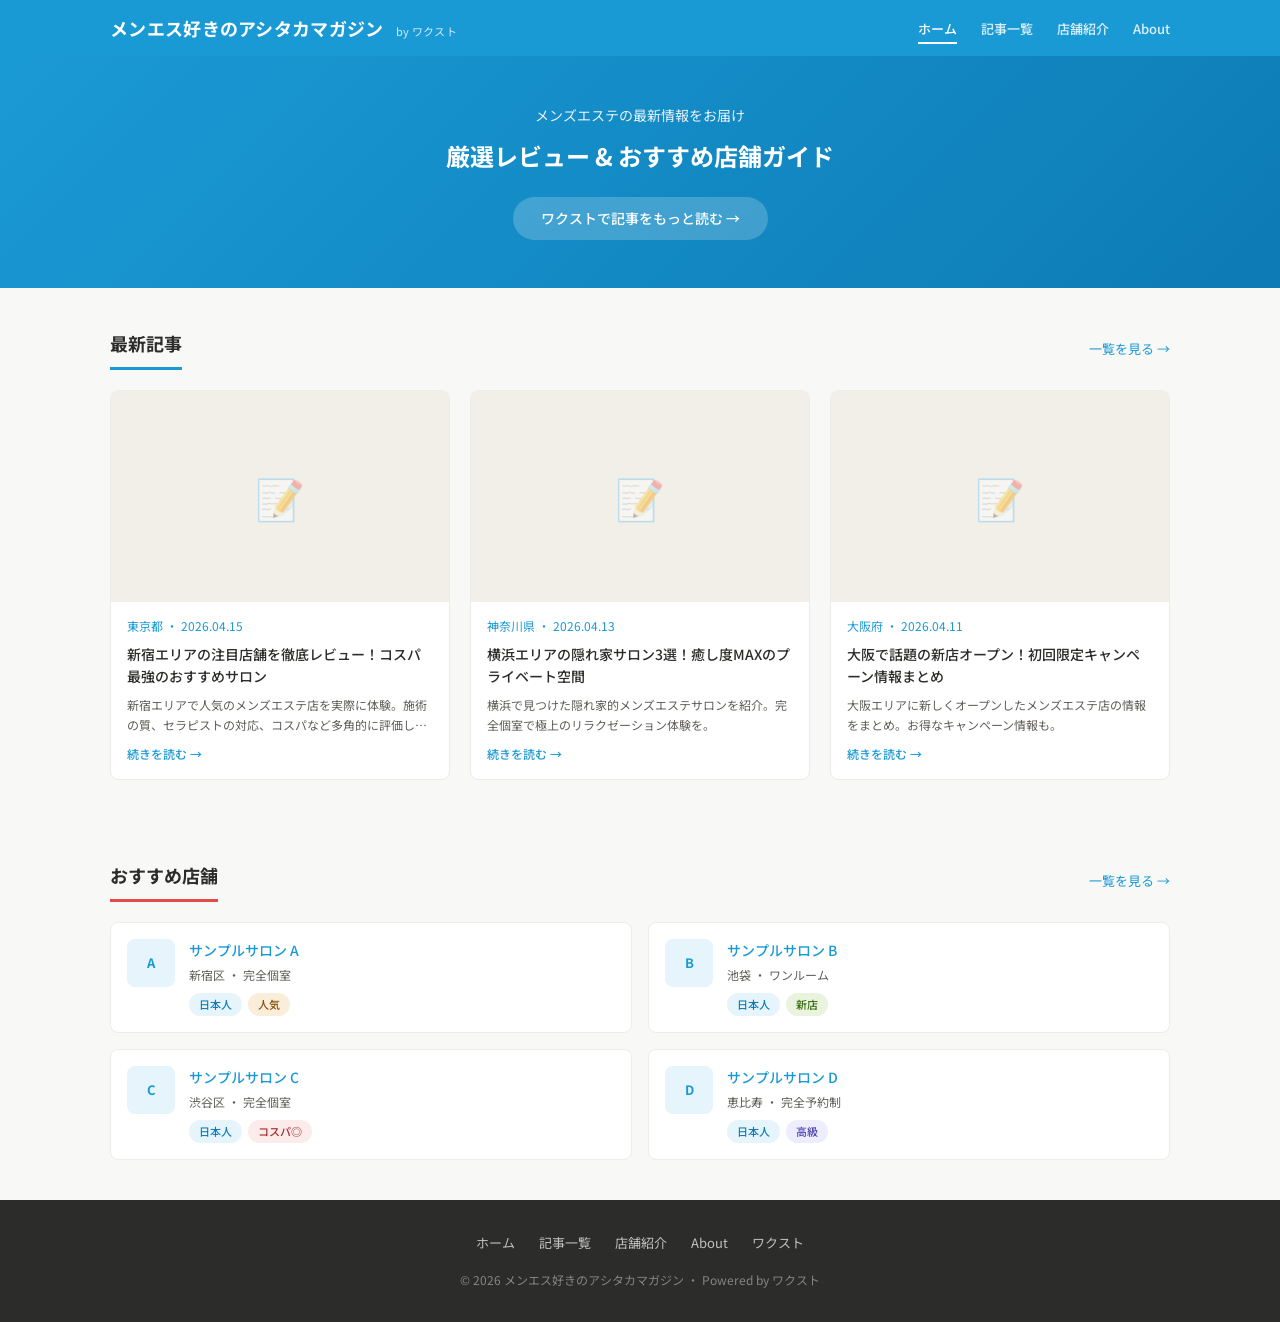
==== index.html @ fc57c589 "Initial commit" ====
<!DOCTYPE html>
<html lang="ja">
<head>
  <meta charset="UTF-8">
  <meta name="viewport" content="width=device-width, initial-scale=1.0">
  <title>メンエス好きのアシタカマガジン | メンズエステ情報メディア</title>
  <meta name="description" content="メンズエステの最新情報、厳選レビュー、おすすめ店舗ガイドをお届け。ワクスト公式メディア。">
  <link rel="stylesheet" href="/css/style.css">
  <link rel="canonical" href="https://menesthe-ashitaka.com/">
  <!-- OGP -->
  <meta property="og:title" content="メンエス好きのアシタカマガジン">
  <meta property="og:description" content="メンズエステの最新情報、厳選レビュー、おすすめ店舗ガイドをお届け。">
  <meta property="og:url" content="https://menesthe-ashitaka.com/">
  <meta property="og:type" content="website">
  <meta property="og:site_name" content="メンエス好きのアシタカマガジン">
  <meta name="twitter:card" content="summary_large_image">
</head>
<body>

  <!-- HEADER -->
  <header class="site-header">
    <div class="header-inner">
      <a href="/" class="site-logo">
        メンエス好きのアシタカマガジン
        <small>by ワクスト</small>
      </a>
      <button class="mobile-menu-btn" onclick="toggleMenu()" aria-label="メニュー">☰</button>
      <nav>
        <ul class="site-nav" id="siteNav">
          <li><a href="/" class="active">ホーム</a></li>
          <li><a href="/articles/">記事一覧</a></li>
          <li><a href="/shops/">店舗紹介</a></li>
          <li><a href="/about/">About</a></li>
        </ul>
      </nav>
    </div>
  </header>

  <!-- HERO -->
  <section class="hero">
    <p class="hero-subtitle">メンズエステの最新情報をお届け</p>
    <h1 class="hero-title">厳選レビュー &amp; おすすめ店舗ガイド</h1>
    <a href="https://wakust.com/user/ryu-1992/" class="hero-cta" target="_blank" rel="noopener">
      ワクストで記事をもっと読む →
    </a>
  </section>

  <!-- LATEST ARTICLES -->
  <main class="container">
    <section class="section">
      <div class="section-header">
        <h2 class="section-title">最新記事</h2>
        <a href="/articles/" class="section-more">一覧を見る →</a>
      </div>
      <div class="articles-grid" id="latestArticles">
        <!-- 記事カードはJSで動的生成 or 静的ビルド時に挿入 -->
        <div class="article-card">
          <div class="article-thumb">
            <span class="placeholder">📝</span>
          </div>
          <div class="article-body">
            <div class="article-meta">東京都 ・ 2026.04.15</div>
            <h3 class="article-title">新宿エリアの注目店舗を徹底レビュー！コスパ最強のおすすめサロン</h3>
            <p class="article-excerpt">新宿エリアで人気のメンズエステ店を実際に体験。施術の質、セラピストの対応、コスパなど多角的に評価しました。</p>
            <a href="#" class="article-read-more">続きを読む →</a>
          </div>
        </div>

        <div class="article-card">
          <div class="article-thumb">
            <span class="placeholder">📝</span>
          </div>
          <div class="article-body">
            <div class="article-meta">神奈川県 ・ 2026.04.13</div>
            <h3 class="article-title">横浜エリアの隠れ家サロン3選！癒し度MAXのプライベート空間</h3>
            <p class="article-excerpt">横浜で見つけた隠れ家的メンズエステサロンを紹介。完全個室で極上のリラクゼーション体験を。</p>
            <a href="#" class="article-read-more">続きを読む →</a>
          </div>
        </div>

        <div class="article-card">
          <div class="article-thumb">
            <span class="placeholder">📝</span>
          </div>
          <div class="article-body">
            <div class="article-meta">大阪府 ・ 2026.04.11</div>
            <h3 class="article-title">大阪で話題の新店オープン！初回限定キャンペーン情報まとめ</h3>
            <p class="article-excerpt">大阪エリアに新しくオープンしたメンズエステ店の情報をまとめ。お得なキャンペーン情報も。</p>
            <a href="#" class="article-read-more">続きを読む →</a>
          </div>
        </div>
      </div>
    </section>

    <!-- RECOMMENDED SHOPS -->
    <section class="section">
      <div class="section-header">
        <h2 class="section-title red">おすすめ店舗</h2>
        <a href="/shops/" class="section-more">一覧を見る →</a>
      </div>
      <div class="shops-grid" id="recommendedShops">
        <a href="#" class="shop-card">
          <div class="shop-icon">A</div>
          <div class="shop-info">
            <h3>サンプルサロン A</h3>
            <p class="shop-location">新宿区 ・ 完全個室</p>
            <div class="shop-tags">
              <span class="tag blue">日本人</span>
              <span class="tag amber">人気</span>
            </div>
          </div>
        </a>

        <a href="#" class="shop-card">
          <div class="shop-icon">B</div>
          <div class="shop-info">
            <h3>サンプルサロン B</h3>
            <p class="shop-location">池袋 ・ ワンルーム</p>
            <div class="shop-tags">
              <span class="tag blue">日本人</span>
              <span class="tag green">新店</span>
            </div>
          </div>
        </a>

        <a href="#" class="shop-card">
          <div class="shop-icon">C</div>
          <div class="shop-info">
            <h3>サンプルサロン C</h3>
            <p class="shop-location">渋谷区 ・ 完全個室</p>
            <div class="shop-tags">
              <span class="tag blue">日本人</span>
              <span class="tag red">コスパ◎</span>
            </div>
          </div>
        </a>

        <a href="#" class="shop-card">
          <div class="shop-icon">D</div>
          <div class="shop-info">
            <h3>サンプルサロン D</h3>
            <p class="shop-location">恵比寿 ・ 完全予約制</p>
            <div class="shop-tags">
              <span class="tag blue">日本人</span>
              <span class="tag purple">高級</span>
            </div>
          </div>
        </a>
      </div>
    </section>
  </main>

  <!-- FOOTER -->
  <footer class="site-footer">
    <ul class="footer-links">
      <li><a href="/">ホーム</a></li>
      <li><a href="/articles/">記事一覧</a></li>
      <li><a href="/shops/">店舗紹介</a></li>
      <li><a href="/about/">About</a></li>
      <li><a href="https://wakust.com/" target="_blank" rel="noopener">ワクスト</a></li>
    </ul>
    <p class="footer-copy">&copy; 2026 メンエス好きのアシタカマガジン ・ Powered by ワクスト</p>
  </footer>

  <script>
    function toggleMenu() {
      document.getElementById('siteNav').classList.toggle('open');
    }
  </script>

</body>
</html>
---- css/style.css ----
@import url('https://fonts.googleapis.com/css2?family=Noto+Sans+JP:wght@400;500;700&display=swap');

:root {
  --primary: #1a9ad5;
  --primary-dark: #0d7bb5;
  --primary-light: #e6f4fb;
  --accent-red: #e24b4a;
  --accent-red-light: #fcebeb;
  --accent-amber: #ef9f27;
  --accent-amber-light: #faeeda;
  --accent-green: #639922;
  --accent-green-light: #eaf3de;
  --accent-purple: #7f77dd;
  --accent-purple-light: #eeedfe;
  --text-primary: #2c2c2a;
  --text-secondary: #5f5e5a;
  --text-tertiary: #888780;
  --bg-primary: #ffffff;
  --bg-secondary: #f8f8f6;
  --bg-tertiary: #f1efe8;
  --border: #e0ded8;
  --border-light: #eeece6;
}

* {
  margin: 0;
  padding: 0;
  box-sizing: border-box;
}

body {
  font-family: 'Noto Sans JP', sans-serif;
  color: var(--text-primary);
  background: var(--bg-secondary);
  line-height: 1.7;
  font-size: 15px;
}

a {
  color: var(--primary);
  text-decoration: none;
  transition: color 0.2s;
}

a:hover {
  color: var(--primary-dark);
}

.container {
  max-width: 1100px;
  margin: 0 auto;
  padding: 0 20px;
}

/* ===== HEADER ===== */
.site-header {
  background: var(--primary);
  color: #fff;
  position: sticky;
  top: 0;
  z-index: 100;
}

.header-inner {
  display: flex;
  align-items: center;
  justify-content: space-between;
  padding: 0 20px;
  max-width: 1100px;
  margin: 0 auto;
  height: 56px;
}

.site-logo {
  font-size: 18px;
  font-weight: 700;
  color: #fff;
  letter-spacing: 0.3px;
}

.site-logo small {
  font-size: 11px;
  font-weight: 400;
  opacity: 0.8;
  margin-left: 8px;
}

.site-nav {
  display: flex;
  gap: 24px;
  list-style: none;
}

.site-nav a {
  color: rgba(255,255,255,0.85);
  font-size: 13px;
  font-weight: 500;
  padding: 4px 0;
  border-bottom: 2px solid transparent;
  transition: all 0.2s;
}

.site-nav a:hover,
.site-nav a.active {
  color: #fff;
  border-bottom-color: #fff;
}

.mobile-menu-btn {
  display: none;
  background: none;
  border: none;
  color: #fff;
  font-size: 24px;
  cursor: pointer;
}

/* ===== HERO ===== */
.hero {
  background: linear-gradient(135deg, var(--primary) 0%, var(--primary-dark) 100%);
  padding: 48px 20px;
  text-align: center;
  color: #fff;
}

.hero-subtitle {
  font-size: 14px;
  opacity: 0.9;
  margin-bottom: 8px;
}

.hero-title {
  font-size: 24px;
  font-weight: 700;
  margin-bottom: 20px;
}

.hero-cta {
  display: inline-block;
  background: rgba(255,255,255,0.2);
  color: #fff;
  padding: 10px 28px;
  border-radius: 24px;
  font-size: 14px;
  font-weight: 500;
  transition: background 0.2s;
}

.hero-cta:hover {
  background: rgba(255,255,255,0.35);
  color: #fff;
}

/* ===== SECTIONS ===== */
.section {
  padding: 40px 0;
}

.section-header {
  display: flex;
  align-items: center;
  justify-content: space-between;
  margin-bottom: 20px;
}

.section-title {
  font-size: 18px;
  font-weight: 700;
  padding-bottom: 8px;
  border-bottom: 3px solid var(--primary);
  display: inline-block;
}

.section-title.red {
  border-bottom-color: var(--accent-red);
}

.section-more {
  font-size: 13px;
  color: var(--primary);
}

/* ===== ARTICLE CARDS ===== */
.articles-grid {
  display: grid;
  grid-template-columns: repeat(3, minmax(0, 1fr));
  gap: 20px;
}

.article-card {
  background: var(--bg-primary);
  border: 1px solid var(--border-light);
  border-radius: 8px;
  overflow: hidden;
  transition: box-shadow 0.2s, transform 0.15s;
}

.article-card:hover {
  box-shadow: 0 4px 16px rgba(0,0,0,0.08);
  transform: translateY(-2px);
}

.article-thumb {
  width: 100%;
  aspect-ratio: 16/10;
  background: var(--bg-tertiary);
  display: flex;
  align-items: center;
  justify-content: center;
  overflow: hidden;
}

.article-thumb img {
  width: 100%;
  height: 100%;
  object-fit: cover;
}

.article-thumb .placeholder {
  font-size: 40px;
  color: var(--text-tertiary);
  opacity: 0.4;
}

.article-body {
  padding: 14px 16px;
}

.article-meta {
  font-size: 12px;
  color: var(--primary);
  margin-bottom: 6px;
}

.article-title {
  font-size: 14px;
  font-weight: 500;
  line-height: 1.6;
  color: var(--text-primary);
  margin-bottom: 8px;
  display: -webkit-box;
  -webkit-line-clamp: 2;
  -webkit-box-orient: vertical;
  overflow: hidden;
}

.article-excerpt {
  font-size: 12px;
  color: var(--text-secondary);
  line-height: 1.6;
  display: -webkit-box;
  -webkit-line-clamp: 2;
  -webkit-box-orient: vertical;
  overflow: hidden;
}

.article-read-more {
  display: inline-block;
  margin-top: 10px;
  font-size: 12px;
  color: var(--primary);
  font-weight: 500;
}

/* ===== SHOP CARDS ===== */
.shops-grid {
  display: grid;
  grid-template-columns: repeat(2, minmax(0, 1fr));
  gap: 16px;
}

.shop-card {
  background: var(--bg-primary);
  border: 1px solid var(--border-light);
  border-radius: 8px;
  padding: 16px;
  display: flex;
  gap: 14px;
  align-items: flex-start;
  transition: box-shadow 0.2s;
}

.shop-card:hover {
  box-shadow: 0 2px 12px rgba(0,0,0,0.06);
}

.shop-icon {
  min-width: 48px;
  height: 48px;
  border-radius: 8px;
  background: var(--primary-light);
  display: flex;
  align-items: center;
  justify-content: center;
  font-size: 13px;
  font-weight: 700;
  color: var(--primary);
}

.shop-info h3 {
  font-size: 14px;
  font-weight: 500;
  margin-bottom: 2px;
}

.shop-location {
  font-size: 12px;
  color: var(--text-secondary);
  margin-bottom: 8px;
}

.shop-tags {
  display: flex;
  gap: 6px;
  flex-wrap: wrap;
}

.tag {
  font-size: 11px;
  padding: 2px 10px;
  border-radius: 12px;
  font-weight: 500;
}

.tag.blue { background: var(--primary-light); color: var(--primary-dark); }
.tag.amber { background: var(--accent-amber-light); color: #854f0b; }
.tag.green { background: var(--accent-green-light); color: #3b6d11; }
.tag.red { background: var(--accent-red-light); color: #a32d2d; }
.tag.purple { background: var(--accent-purple-light); color: #534ab7; }

/* ===== FOOTER ===== */
.site-footer {
  background: var(--text-primary);
  color: rgba(255,255,255,0.7);
  padding: 32px 20px;
  text-align: center;
  font-size: 13px;
}

.footer-links {
  display: flex;
  justify-content: center;
  gap: 24px;
  margin-bottom: 16px;
  list-style: none;
}

.footer-links a {
  color: rgba(255,255,255,0.7);
  font-size: 13px;
}

.footer-links a:hover {
  color: #fff;
}

.footer-copy {
  font-size: 12px;
  opacity: 0.6;
}

/* ===== ARTICLE DETAIL PAGE ===== */
.article-detail {
  max-width: 740px;
  margin: 0 auto;
  padding: 40px 20px;
}

.article-detail .article-header {
  margin-bottom: 24px;
}

.article-detail .article-date {
  font-size: 13px;
  color: var(--text-tertiary);
  margin-bottom: 8px;
}

.article-detail h1 {
  font-size: 22px;
  font-weight: 700;
  line-height: 1.6;
  margin-bottom: 16px;
}

.article-detail .article-content {
  font-size: 15px;
  line-height: 1.9;
  color: var(--text-primary);
}

.article-detail .article-content p {
  margin-bottom: 1.5em;
}

.wakust-cta {
  background: var(--primary-light);
  border: 2px solid var(--primary);
  border-radius: 12px;
  padding: 24px;
  text-align: center;
  margin: 32px 0;
}

.wakust-cta p {
  font-size: 14px;
  color: var(--text-secondary);
  margin-bottom: 12px !important;
}

.wakust-cta .btn {
  display: inline-block;
  background: var(--primary);
  color: #fff;
  padding: 12px 32px;
  border-radius: 24px;
  font-size: 14px;
  font-weight: 500;
  transition: background 0.2s;
}

.wakust-cta .btn:hover {
  background: var(--primary-dark);
  color: #fff;
}

/* ===== SHOPS LIST PAGE ===== */
.shops-page {
  padding: 40px 0;
}

.shops-filter {
  display: flex;
  gap: 8px;
  margin-bottom: 24px;
  flex-wrap: wrap;
}

.filter-btn {
  padding: 6px 16px;
  border: 1px solid var(--border);
  border-radius: 20px;
  background: var(--bg-primary);
  font-size: 13px;
  color: var(--text-secondary);
  cursor: pointer;
  transition: all 0.2s;
}

.filter-btn:hover,
.filter-btn.active {
  background: var(--primary);
  color: #fff;
  border-color: var(--primary);
}

/* ===== RESPONSIVE ===== */
@media (max-width: 768px) {
  .articles-grid {
    grid-template-columns: 1fr;
  }

  .shops-grid {
    grid-template-columns: 1fr;
  }

  .site-nav {
    display: none;
  }

  .mobile-menu-btn {
    display: block;
  }

  .site-nav.open {
    display: flex;
    flex-direction: column;
    position: absolute;
    top: 56px;
    left: 0;
    right: 0;
    background: var(--primary-dark);
    padding: 16px 20px;
    gap: 12px;
  }

  .hero-title {
    font-size: 20px;
  }

  .header-inner {
    position: relative;
  }
}

@media (max-width: 480px) {
  .hero {
    padding: 32px 16px;
  }

  .hero-title {
    font-size: 18px;
  }
}
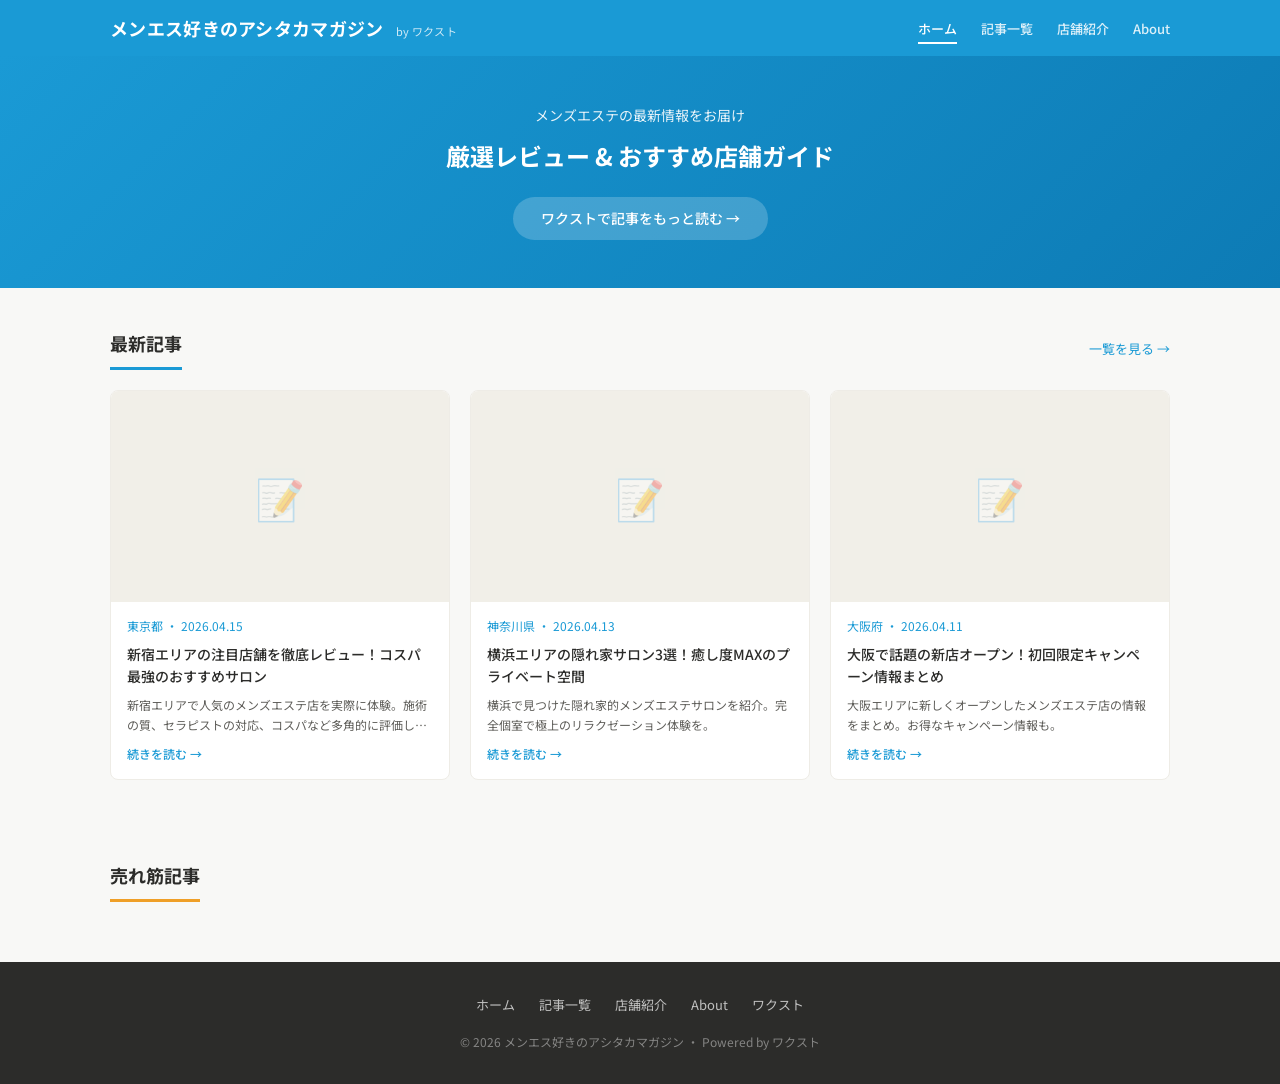
==== commit 3627b93e: "Add bestseller section, remove shop section" ====
--- a/index.html
+++ b/index.html
@@ -45,8 +45,17 @@
     </a>
   </section>
 
-  <!-- LATEST ARTICLES -->
+  <!-- SALE ARTICLES -->
   <main class="container">
+    <section class="section" id="saleSection" style="display:none;">
+      <div class="section-header">
+        <h2 class="section-title sale">🔥 今週のセール記事</h2>
+      </div>
+      <div class="articles-grid" id="saleArticles">
+      </div>
+    </section>
+
+    <!-- LATEST ARTICLES -->
     <section class="section">
       <div class="section-header">
         <h2 class="section-title">最新記事</h2>
@@ -92,60 +101,12 @@
       </div>
     </section>
 
-    <!-- RECOMMENDED SHOPS -->
+    <!-- BESTSELLER ARTICLES -->
     <section class="section">
       <div class="section-header">
-        <h2 class="section-title red">おすすめ店舗</h2>
-        <a href="/shops/" class="section-more">一覧を見る →</a>
+        <h2 class="section-title amber">売れ筋記事</h2>
       </div>
-      <div class="shops-grid" id="recommendedShops">
-        <a href="#" class="shop-card">
-          <div class="shop-icon">A</div>
-          <div class="shop-info">
-            <h3>サンプルサロン A</h3>
-            <p class="shop-location">新宿区 ・ 完全個室</p>
-            <div class="shop-tags">
-              <span class="tag blue">日本人</span>
-              <span class="tag amber">人気</span>
-            </div>
-          </div>
-        </a>
-
-        <a href="#" class="shop-card">
-          <div class="shop-icon">B</div>
-          <div class="shop-info">
-            <h3>サンプルサロン B</h3>
-            <p class="shop-location">池袋 ・ ワンルーム</p>
-            <div class="shop-tags">
-              <span class="tag blue">日本人</span>
-              <span class="tag green">新店</span>
-            </div>
-          </div>
-        </a>
-
-        <a href="#" class="shop-card">
-          <div class="shop-icon">C</div>
-          <div class="shop-info">
-            <h3>サンプルサロン C</h3>
-            <p class="shop-location">渋谷区 ・ 完全個室</p>
-            <div class="shop-tags">
-              <span class="tag blue">日本人</span>
-              <span class="tag red">コスパ◎</span>
-            </div>
-          </div>
-        </a>
-
-        <a href="#" class="shop-card">
-          <div class="shop-icon">D</div>
-          <div class="shop-info">
-            <h3>サンプルサロン D</h3>
-            <p class="shop-location">恵比寿 ・ 完全予約制</p>
-            <div class="shop-tags">
-              <span class="tag blue">日本人</span>
-              <span class="tag purple">高級</span>
-            </div>
-          </div>
-        </a>
+      <div class="articles-grid articles-grid-3x3" id="bestsellerArticles">
       </div>
     </section>
   </main>
--- a/css/style.css
+++ b/css/style.css
@@ -175,9 +175,31 @@
   border-bottom-color: var(--accent-red);
 }
 
+.section-title.sale {
+  border-bottom-color: #ff6b35;
+  color: #ff6b35;
+}
+
+.section-title.amber {
+  border-bottom-color: var(--accent-amber);
+}
+
+.articles-grid-3x3 {
+  grid-template-columns: repeat(3, minmax(0, 1fr));
+}
+
 .section-more {
   font-size: 13px;
   color: var(--primary);
+}
+
+/* ===== ARTICLE FILTER ===== */
+.article-card[data-area] {
+  transition: opacity 0.2s, transform 0.15s;
+}
+
+.article-card.hidden-by-filter {
+  display: none;
 }
 
 /* ===== ARTICLE CARDS ===== */
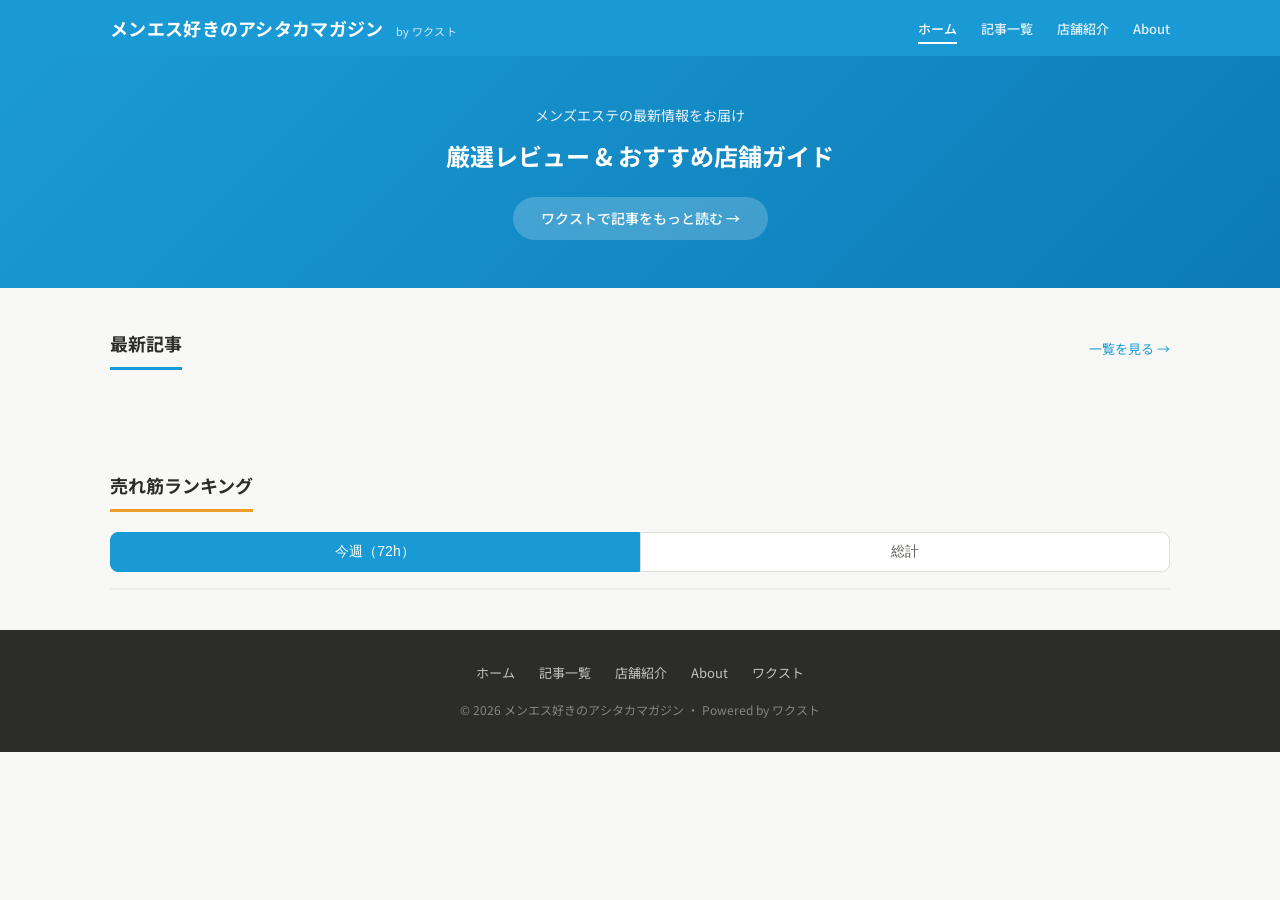
==== commit 95437173: "New layout: featured cards with countdown, ranking tabs" ====
--- a/index.html
+++ b/index.html
@@ -45,13 +45,10 @@
     </a>
   </section>
 
-  <!-- SALE ARTICLES -->
+  <!-- FREE ARTICLE + SALE ARTICLE (2 columns) -->
   <main class="container">
-    <section class="section" id="saleSection" style="display:none;">
-      <div class="section-header">
-        <h2 class="section-title sale">🔥 今週のセール記事</h2>
-      </div>
-      <div class="articles-grid" id="saleArticles">
+    <section class="section" id="featuredSection" style="display:none;">
+      <div class="featured-row" id="featuredRow">
       </div>
     </section>
 
@@ -62,51 +59,21 @@
         <a href="/articles/" class="section-more">一覧を見る →</a>
       </div>
       <div class="articles-grid" id="latestArticles">
-        <!-- 記事カードはJSで動的生成 or 静的ビルド時に挿入 -->
-        <div class="article-card">
-          <div class="article-thumb">
-            <span class="placeholder">📝</span>
-          </div>
-          <div class="article-body">
-            <div class="article-meta">東京都 ・ 2026.04.15</div>
-            <h3 class="article-title">新宿エリアの注目店舗を徹底レビュー！コスパ最強のおすすめサロン</h3>
-            <p class="article-excerpt">新宿エリアで人気のメンズエステ店を実際に体験。施術の質、セラピストの対応、コスパなど多角的に評価しました。</p>
-            <a href="#" class="article-read-more">続きを読む →</a>
-          </div>
-        </div>
-
-        <div class="article-card">
-          <div class="article-thumb">
-            <span class="placeholder">📝</span>
-          </div>
-          <div class="article-body">
-            <div class="article-meta">神奈川県 ・ 2026.04.13</div>
-            <h3 class="article-title">横浜エリアの隠れ家サロン3選！癒し度MAXのプライベート空間</h3>
-            <p class="article-excerpt">横浜で見つけた隠れ家的メンズエステサロンを紹介。完全個室で極上のリラクゼーション体験を。</p>
-            <a href="#" class="article-read-more">続きを読む →</a>
-          </div>
-        </div>
-
-        <div class="article-card">
-          <div class="article-thumb">
-            <span class="placeholder">📝</span>
-          </div>
-          <div class="article-body">
-            <div class="article-meta">大阪府 ・ 2026.04.11</div>
-            <h3 class="article-title">大阪で話題の新店オープン！初回限定キャンペーン情報まとめ</h3>
-            <p class="article-excerpt">大阪エリアに新しくオープンしたメンズエステ店の情報をまとめ。お得なキャンペーン情報も。</p>
-            <a href="#" class="article-read-more">続きを読む →</a>
-          </div>
-        </div>
       </div>
     </section>
 
-    <!-- BESTSELLER ARTICLES -->
+    <!-- RANKING -->
     <section class="section">
       <div class="section-header">
-        <h2 class="section-title amber">売れ筋記事</h2>
+        <h2 class="section-title amber">売れ筋ランキング</h2>
       </div>
-      <div class="articles-grid articles-grid-3x3" id="bestsellerArticles">
+      <div class="ranking-tabs">
+        <button class="ranking-tab active" data-target="rankWeekly">今週（72h）</button>
+        <button class="ranking-tab" data-target="rankTotal">総計</button>
+      </div>
+      <div class="ranking-list" id="rankWeekly">
+      </div>
+      <div class="ranking-list" id="rankTotal" style="display:none;">
       </div>
     </section>
   </main>
@@ -127,6 +94,40 @@
     function toggleMenu() {
       document.getElementById('siteNav').classList.toggle('open');
     }
+
+    // カウントダウンタイマー（次の月曜0時 JST まで）
+    function updateCountdown() {
+      var now = new Date();
+      var jst = new Date(now.getTime() + (9 * 60 * 60 * 1000));
+      var day = jst.getUTCDay();
+      var daysUntil = day === 0 ? 1 : (8 - day);
+      if (day === 1 && jst.getUTCHours() === 0 && jst.getUTCMinutes() === 0) daysUntil = 7;
+      var next = new Date(jst);
+      next.setUTCDate(jst.getUTCDate() + daysUntil);
+      next.setUTCHours(0, 0, 0, 0);
+      var diff = next - jst;
+      if (diff <= 0) return;
+      var d = Math.floor(diff / 86400000);
+      var h = Math.floor((diff % 86400000) / 3600000);
+      var m = Math.floor((diff % 3600000) / 60000);
+      var txt = d + '日 ' + h + '時間 ' + m + '分';
+      document.querySelectorAll('.countdown-timer').forEach(function(el) {
+        el.textContent = txt;
+      });
+    }
+    updateCountdown();
+    setInterval(updateCountdown, 60000);
+
+    // ランキングタブ切替
+    document.querySelectorAll('.ranking-tab').forEach(function(tab) {
+      tab.addEventListener('click', function() {
+        document.querySelectorAll('.ranking-tab').forEach(function(t) { t.classList.remove('active'); });
+        tab.classList.add('active');
+        document.querySelectorAll('.ranking-list').forEach(function(l) { l.style.display = 'none'; });
+        var target = document.getElementById(tab.getAttribute('data-target'));
+        if (target) target.style.display = 'block';
+      });
+    });
   </script>
 
 </body>
--- a/css/style.css
+++ b/css/style.css
@@ -184,8 +184,212 @@
   border-bottom-color: var(--accent-amber);
 }
 
-.articles-grid-3x3 {
-  grid-template-columns: repeat(3, minmax(0, 1fr));
+.section-title.free {
+  border-bottom-color: var(--accent-green);
+  color: var(--accent-green);
+}
+
+/* ===== FEATURED ROW (Free + Sale 2-column) ===== */
+.featured-row {
+  display: grid;
+  grid-template-columns: 1fr 1fr;
+  gap: 20px;
+}
+
+.featured-card {
+  background: var(--bg-primary);
+  border-radius: 12px;
+  overflow: hidden;
+}
+
+.featured-card.green { border: 2px solid var(--accent-green); }
+.featured-card.orange { border: 2px solid #ff6b35; }
+
+.featured-card-top {
+  display: flex;
+  align-items: center;
+  justify-content: space-between;
+  padding: 10px 16px;
+}
+
+.featured-badge {
+  font-size: 12px;
+  font-weight: 500;
+  padding: 3px 12px;
+  border-radius: 12px;
+}
+
+.featured-badge.green { background: var(--accent-green-light); color: #3b6d11; }
+.featured-badge.orange { background: #fff0e6; color: #993c1d; }
+
+.featured-timer {
+  font-size: 12px;
+  color: var(--text-tertiary);
+  display: flex;
+  align-items: center;
+  gap: 4px;
+}
+
+.featured-timer-icon {
+  display: inline-block;
+  width: 14px;
+  height: 14px;
+  border: 1.5px solid var(--text-tertiary);
+  border-radius: 50%;
+  position: relative;
+}
+
+.featured-timer-icon::after {
+  content: '';
+  position: absolute;
+  top: 2px;
+  left: 5px;
+  width: 1.5px;
+  height: 5px;
+  background: var(--text-tertiary);
+}
+
+.featured-thumb {
+  width: 100%;
+  aspect-ratio: 16/9;
+  background: var(--bg-tertiary);
+  overflow: hidden;
+  display: flex;
+  align-items: center;
+  justify-content: center;
+}
+
+.featured-thumb img {
+  width: 100%;
+  height: 100%;
+  object-fit: cover;
+}
+
+.featured-body {
+  padding: 14px 16px;
+}
+
+.featured-title {
+  font-size: 15px;
+  font-weight: 700;
+  line-height: 1.6;
+  color: var(--text-primary);
+  margin-bottom: 6px;
+  display: -webkit-box;
+  -webkit-line-clamp: 2;
+  -webkit-box-orient: vertical;
+  overflow: hidden;
+}
+
+.featured-meta {
+  font-size: 12px;
+  color: var(--text-tertiary);
+}
+
+.featured-btn {
+  display: block;
+  text-align: center;
+  padding: 12px;
+  font-size: 14px;
+  font-weight: 500;
+  color: #fff;
+  transition: opacity 0.2s;
+}
+
+.featured-btn:hover { opacity: 0.85; color: #fff; }
+.featured-btn.green { background: var(--accent-green); }
+.featured-btn.orange { background: #ff6b35; }
+
+/* ===== RANKING ===== */
+.ranking-tabs {
+  display: flex;
+  gap: 0;
+  margin-bottom: 16px;
+}
+
+.ranking-tab {
+  flex: 1;
+  text-align: center;
+  padding: 10px;
+  font-size: 14px;
+  font-weight: 500;
+  cursor: pointer;
+  border: 1px solid var(--border);
+  background: var(--bg-primary);
+  color: var(--text-secondary);
+  transition: all 0.2s;
+}
+
+.ranking-tab:first-child { border-radius: 8px 0 0 8px; }
+.ranking-tab:last-child { border-radius: 0 8px 8px 0; }
+
+.ranking-tab.active {
+  background: var(--primary);
+  color: #fff;
+  border-color: var(--primary);
+}
+
+.ranking-list {
+  background: var(--bg-primary);
+  border: 1px solid var(--border-light);
+  border-radius: 10px;
+  overflow: hidden;
+}
+
+.ranking-item {
+  display: flex;
+  align-items: center;
+  gap: 12px;
+  padding: 10px 16px;
+  border-bottom: 1px solid var(--border-light);
+  transition: background 0.15s;
+}
+
+.ranking-item:last-child { border-bottom: none; }
+.ranking-item:hover { background: var(--bg-secondary); }
+.ranking-item.top3 { background: var(--bg-secondary); }
+
+.ranking-num {
+  min-width: 30px;
+  height: 30px;
+  border-radius: 50%;
+  display: flex;
+  align-items: center;
+  justify-content: center;
+  font-size: 14px;
+  font-weight: 700;
+  flex-shrink: 0;
+}
+
+.ranking-num.r1 { background: #faeeda; color: #854f0b; }
+.ranking-num.r2 { background: var(--bg-tertiary); color: var(--text-secondary); }
+.ranking-num.r3 { background: #faece7; color: #993c1d; }
+.ranking-num.r-other { background: transparent; color: var(--text-tertiary); font-weight: 500; }
+
+.ranking-thumb {
+  width: 52px;
+  height: 38px;
+  border-radius: 4px;
+  background: var(--bg-tertiary);
+  flex-shrink: 0;
+  overflow: hidden;
+}
+
+.ranking-thumb img {
+  width: 100%;
+  height: 100%;
+  object-fit: cover;
+}
+
+.ranking-title {
+  font-size: 13px;
+  font-weight: 500;
+  color: var(--text-primary);
+  flex: 1;
+  min-width: 0;
+  white-space: nowrap;
+  overflow: hidden;
+  text-overflow: ellipsis;
 }
 
 .section-more {
@@ -483,6 +687,10 @@
   }
 
   .shops-grid {
+    grid-template-columns: 1fr;
+  }
+
+  .featured-row {
     grid-template-columns: 1fr;
   }
 
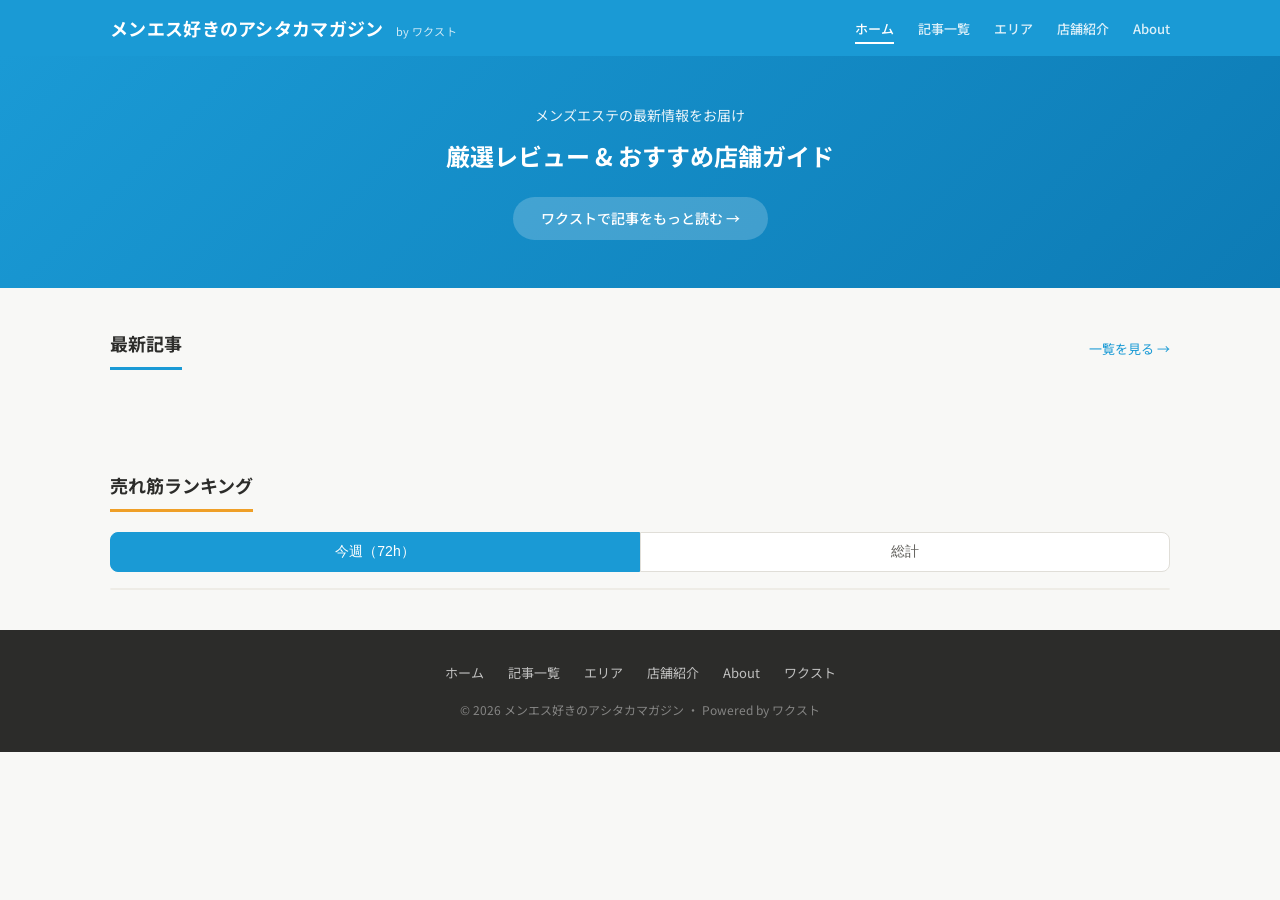
==== commit f2ad25bd: "fix: トップページ等のメニューに「エリア」を追加" ====
--- a/index.html
+++ b/index.html
@@ -1,4 +1,4 @@
-<!DOCTYPE html>
+﻿<!DOCTYPE html>
 <html lang="ja">
 <head>
   <meta charset="UTF-8">
@@ -29,6 +29,7 @@
         <ul class="site-nav" id="siteNav">
           <li><a href="/" class="active">ホーム</a></li>
           <li><a href="/articles/">記事一覧</a></li>
+          <li><a href="/areas/">エリア</a></li>
           <li><a href="/shops/">店舗紹介</a></li>
           <li><a href="/about/">About</a></li>
         </ul>
@@ -83,6 +84,7 @@
     <ul class="footer-links">
       <li><a href="/">ホーム</a></li>
       <li><a href="/articles/">記事一覧</a></li>
+          <li><a href="/areas/">エリア</a></li>
       <li><a href="/shops/">店舗紹介</a></li>
       <li><a href="/about/">About</a></li>
       <li><a href="https://wakust.com/" target="_blank" rel="noopener">ワクスト</a></li>
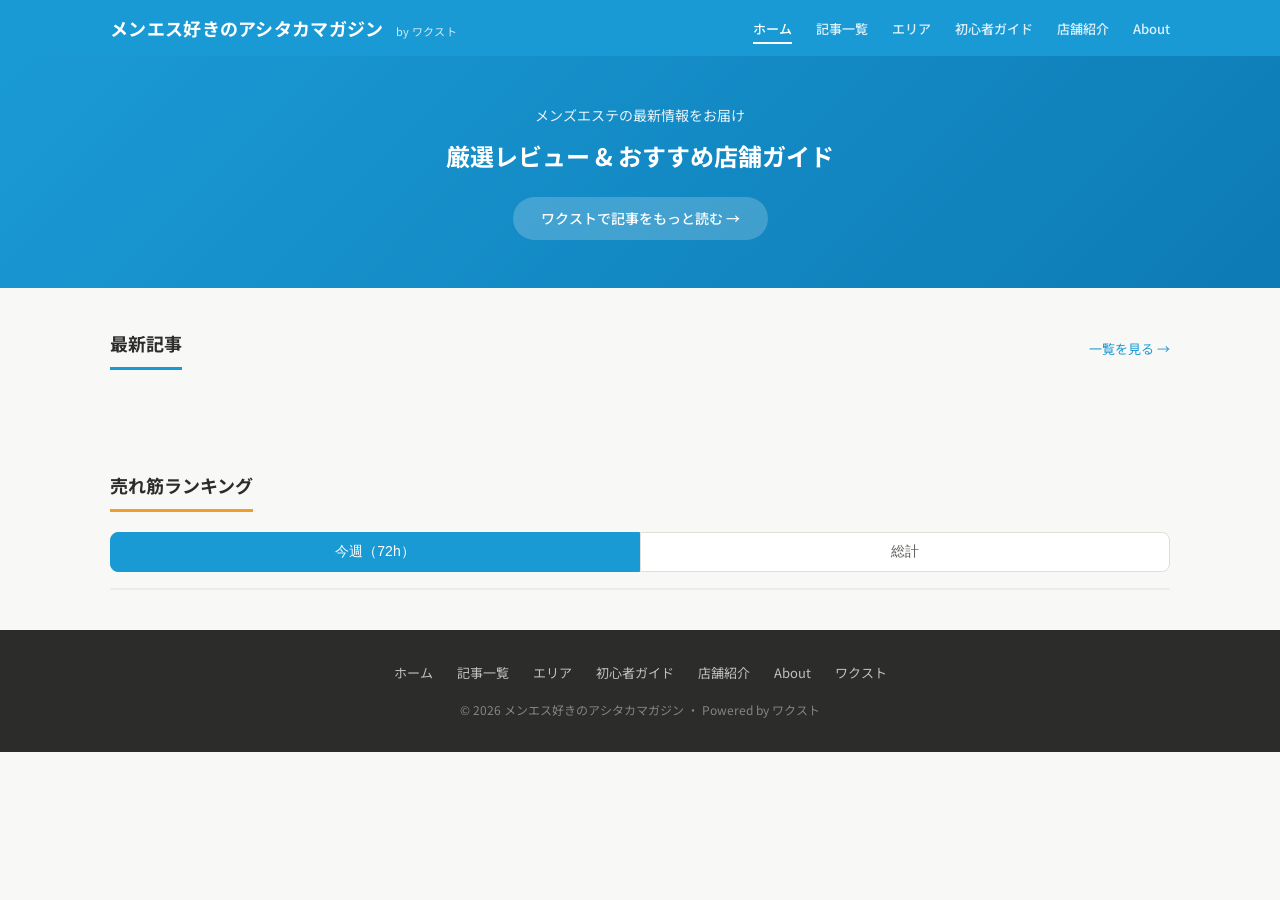
==== commit 3b2c102a: "feat: トップページのナビ・フッターに初心者ガイドリンクを追加 Co-Authored-By: Claude Sonnet 4.6 <noreply@anthropic.com>" ====
--- a/index.html
+++ b/index.html
@@ -30,6 +30,7 @@
           <li><a href="/" class="active">ホーム</a></li>
           <li><a href="/articles/">記事一覧</a></li>
           <li><a href="/areas/">エリア</a></li>
+          <li><a href="/beginner-guide/">初心者ガイド</a></li>
           <li><a href="/shops/">店舗紹介</a></li>
           <li><a href="/about/">About</a></li>
         </ul>
@@ -84,7 +85,8 @@
     <ul class="footer-links">
       <li><a href="/">ホーム</a></li>
       <li><a href="/articles/">記事一覧</a></li>
-          <li><a href="/areas/">エリア</a></li>
+      <li><a href="/areas/">エリア</a></li>
+      <li><a href="/beginner-guide/">初心者ガイド</a></li>
       <li><a href="/shops/">店舗紹介</a></li>
       <li><a href="/about/">About</a></li>
       <li><a href="https://wakust.com/" target="_blank" rel="noopener">ワクスト</a></li>
